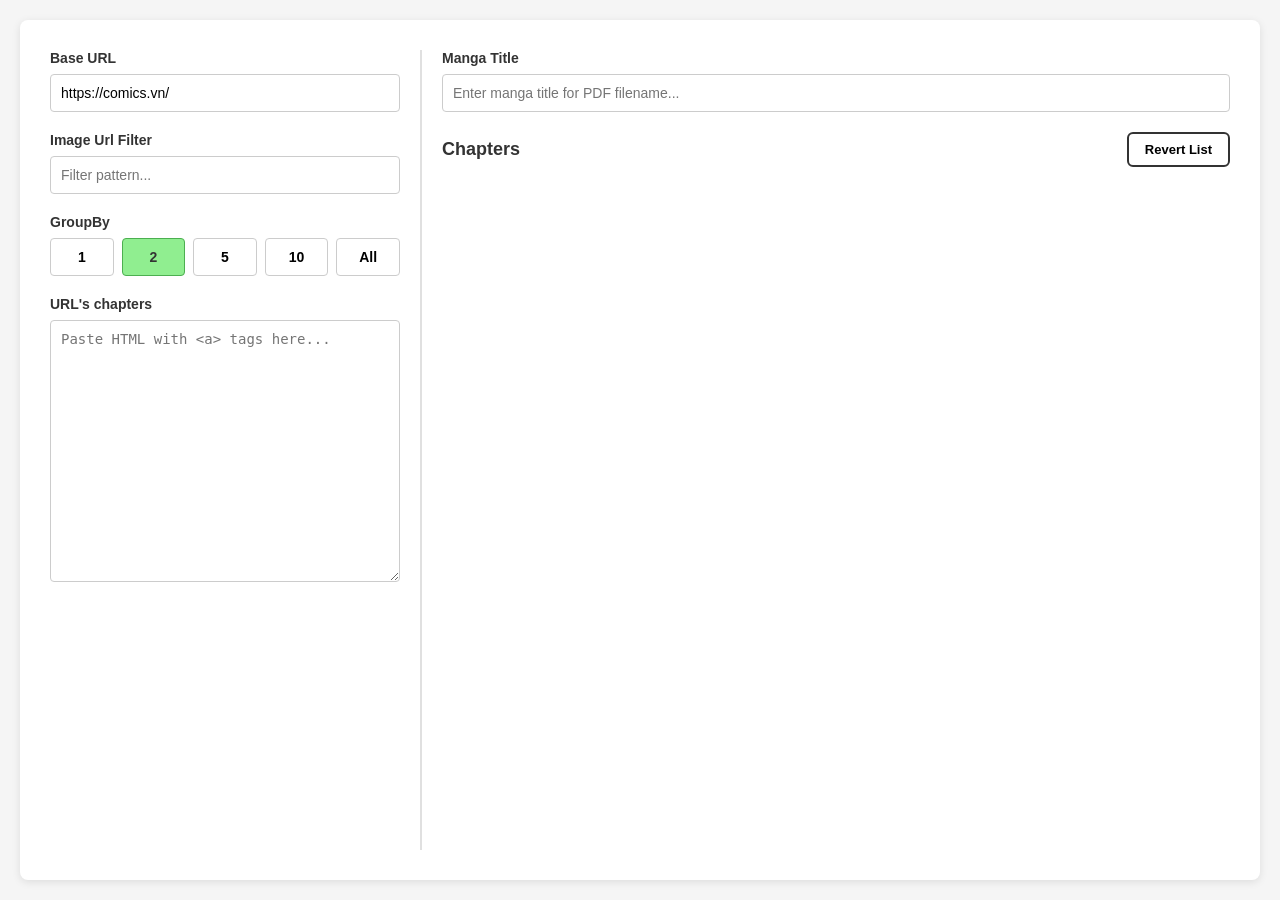
==== index.html @ 2fdf2e02 "feat: add manga title input and update PDF filename logic" ====
<!DOCTYPE html>
<html lang="en">
<head>
  <meta charset="UTF-8">
  <meta name="viewport" content="width=device-width, initial-scale=1.0">
  <title>Manga-Pdf-Maker</title>
  <link rel="stylesheet" href="index.css">
</head>
<body>
  <div class="container">
    <div class="left-panel">
      <div class="form-group">
        <label for="baseUrl">Base URL</label>
        <input type="text" id="baseUrl" placeholder="https://comics.vn/" value="https://comics.vn/">
      </div>

      <div class="form-group">
        <label for="imageUrlFilter">Image Url Filter</label>
        <input type="text" id="imageUrlFilter" placeholder="Filter pattern...">
      </div>

      <div class="form-group">
        <label>GroupBy</label>
        <div class="groupby-options">
          <button class="groupby-btn" data-value="1">1</button>
          <button class="groupby-btn active" data-value="2">2</button>
          <button class="groupby-btn" data-value="5">5</button>
          <button class="groupby-btn" data-value="10">10</button>
          <button class="groupby-btn" data-value="all">All</button>
        </div>
      </div>

      <div class="form-group">
        <label for="urlsChapter">URL's chapters</label>
        <textarea id="urlsChapter" rows="15" placeholder="Paste HTML with <a> tags here..."></textarea>
      </div>
    </div>

    <div class="right-panel">
      <div class="form-group">
        <label for="mangaTitle">Manga Title</label>
        <input type="text" id="mangaTitle" placeholder="Enter manga title for PDF filename...">
      </div>
      
      <div class="chapters-header">
        <h3>Chapters</h3>
        <button id="revertListBtn" class="revert-btn">Revert List</button>
      </div>
      <div id="chaptersList"></div>
    </div>
  </div>

  <!-- Progress Modal -->
  <div id="progressModal" class="modal">
    <div class="modal-content">
      <h3>Creating PDF...</h3>
      <div class="progress-bar">
        <div id="progressFill" class="progress-fill"></div>
      </div>
      <p id="progressText">Initializing...</p>
    </div>
  </div>

  <script src="lib/jspdf.umd.min.js"></script>
  <script src="index.js"></script>
</body>
</html>
---- index.css ----
* {
  margin: 0;
  padding: 0;
  box-sizing: border-box;
}

body {
  font-family: Arial, sans-serif;
  min-height: 100vh;
  background: #f5f5f5;
  padding: 20px;
}

.container {
  display: flex;
  gap: 20px;
  padding: 30px;
  background: white;
  max-width: 1400px;
  margin: 0 auto;
  border-radius: 8px;
  box-shadow: 0 2px 8px rgba(0, 0, 0, 0.1);
  min-height: calc(100vh - 40px);
}

.left-panel {
  flex: 0 0 350px;
}

.right-panel {
  flex: 1;
  border-left: 2px solid #e0e0e0;
  padding-left: 20px;
}

.form-group {
  margin-bottom: 20px;
}

label {
  display: block;
  margin-bottom: 8px;
  font-weight: bold;
  font-size: 14px;
  color: #333;
}

input[type="text"] {
  width: 100%;
  padding: 10px;
  border: 1px solid #ccc;
  border-radius: 4px;
  font-size: 14px;
}

input[type="text"]:focus {
  outline: none;
  border-color: #4CAF50;
}

.groupby-options {
  display: flex;
  gap: 8px;
}

.groupby-btn {
  flex: 1;
  padding: 10px;
  border: 1px solid #ccc;
  background: white;
  cursor: pointer;
  border-radius: 4px;
  font-size: 14px;
  font-weight: bold;
  transition: all 0.3s;
}

.groupby-btn:hover {
  background: #f0f0f0;
}

.groupby-btn.active {
  background: #90EE90;
  border-color: #4CAF50;
  color: #333;
}

textarea {
  width: 100%;
  padding: 10px;
  border: 1px solid #ccc;
  border-radius: 4px;
  font-size: 14px;
  font-family: monospace;
  resize: vertical;
}

textarea:focus {
  outline: none;
  border-color: #4CAF50;
}

.chapters-header {
  display: flex;
  justify-content: space-between;
  align-items: center;
  margin-bottom: 15px;
}

.right-panel h3 {
  margin: 0;
  color: #333;
  font-size: 18px;
}

.revert-btn {
  padding: 8px 16px;
  background: white;
  border: 2px solid #333;
  border-radius: 6px;
  cursor: pointer;
  font-weight: bold;
  font-size: 13px;
  transition: all 0.3s;
}

.revert-btn:hover {
  background: #333;
  color: white;
}

#chaptersList {
  display: flex;
  flex-direction: column;
  gap: 15px;
}

.chapter-part {
  border: 1px solid #e0e0e0;
  border-radius: 8px;
  padding: 15px;
  background: #fafafa;
}

.chapter-part-header {
  display: flex;
  align-items: center;
  gap: 15px;
  margin-bottom: 10px;
}

.make-part-btn {
  padding: 10px 20px;
  background: white;
  border: 2px solid #333;
  border-radius: 20px;
  cursor: pointer;
  font-weight: bold;
  font-size: 14px;
  transition: all 0.3s;
  white-space: nowrap;
}

.make-part-btn:hover {
  background: #4CAF50;
  border-color: #4CAF50;
  color: white;
}

.chapter-urls {
  display: flex;
  flex-direction: column;
  gap: 5px;
}

.chapter-url {
  font-size: 13px;
  color: #666;
  padding: 5px;
  background: white;
  border-radius: 4px;
  word-break: break-all;
}

.empty-message {
  color: #999;
  font-style: italic;
  text-align: center;
  padding: 40px 20px;
}

/* Progress Modal */
.modal {
  display: none;
  position: fixed;
  z-index: 1000;
  left: 0;
  top: 0;
  width: 100%;
  height: 100%;
  background-color: rgba(0, 0, 0, 0.5);
  align-items: center;
  justify-content: center;
}

.modal.active {
  display: flex;
}

.modal-content {
  background: white;
  padding: 30px;
  border-radius: 8px;
  min-width: 400px;
  box-shadow: 0 4px 20px rgba(0, 0, 0, 0.3);
}

.modal-content h3 {
  margin: 0 0 20px 0;
  color: #333;
  text-align: center;
}

.progress-bar {
  width: 100%;
  height: 30px;
  background: #e0e0e0;
  border-radius: 15px;
  overflow: hidden;
  margin-bottom: 15px;
}

.progress-fill {
  height: 100%;
  background: linear-gradient(90deg, #4CAF50, #90EE90);
  width: 0%;
  transition: width 0.3s ease;
}

#progressText {
  text-align: center;
  color: #666;
  font-size: 14px;
  margin: 0;
}
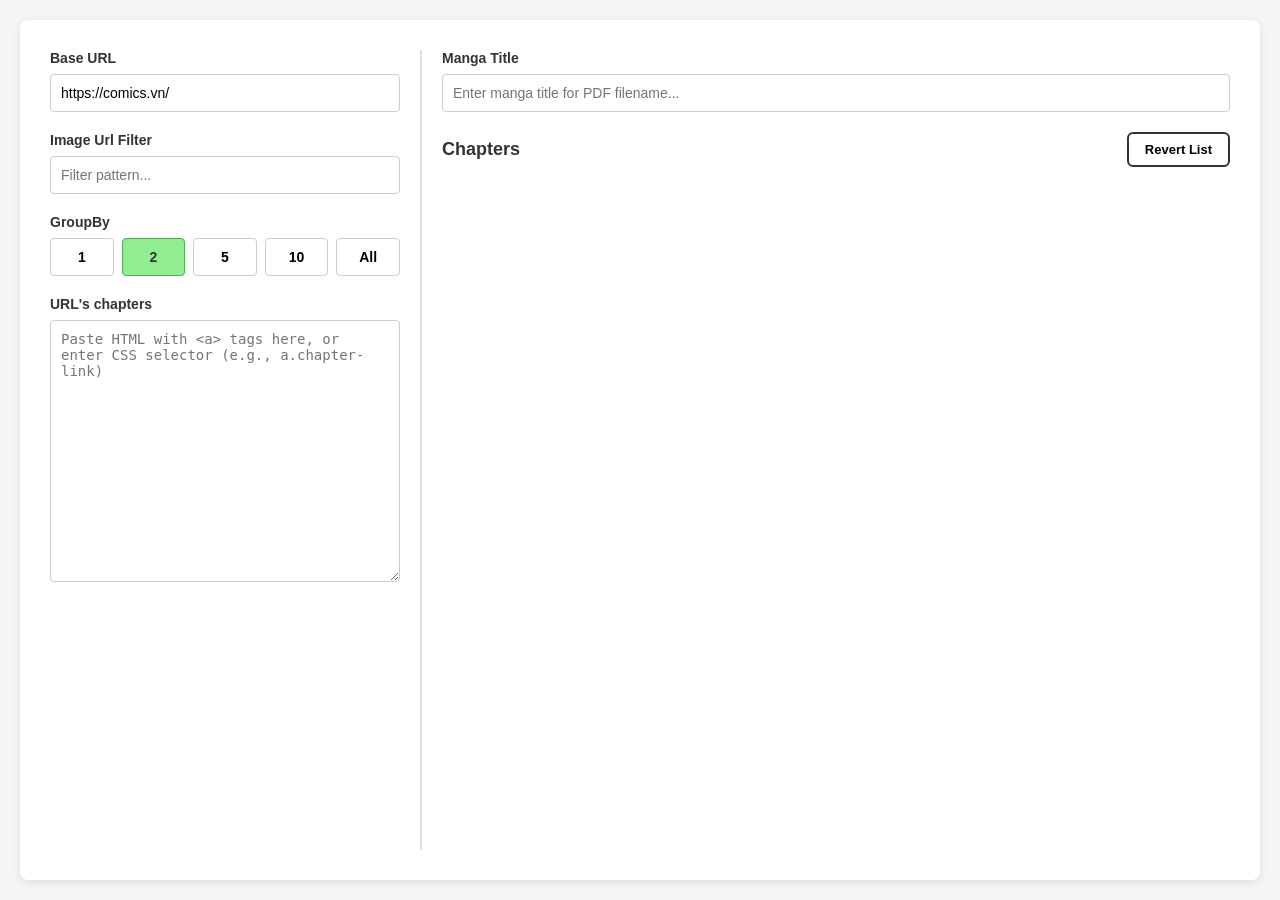
==== commit 08a34434: "feat: implement chapter link querying via CSS selector and update textarea placeholder" ====
--- a/index.html
+++ b/index.html
@@ -32,7 +32,7 @@
 
       <div class="form-group">
         <label for="urlsChapter">URL's chapters</label>
-        <textarea id="urlsChapter" rows="15" placeholder="Paste HTML with <a> tags here..."></textarea>
+        <textarea id="urlsChapter" rows="15" placeholder="Paste HTML with <a> tags here, or enter CSS selector (e.g., a.chapter-link)"></textarea>
       </div>
     </div>
 
@@ -50,17 +50,6 @@
     </div>
   </div>
 
-  <!-- Progress Modal -->
-  <div id="progressModal" class="modal">
-    <div class="modal-content">
-      <h3>Creating PDF...</h3>
-      <div class="progress-bar">
-        <div id="progressFill" class="progress-fill"></div>
-      </div>
-      <p id="progressText">Initializing...</p>
-    </div>
-  </div>
-
   <script src="lib/jspdf.umd.min.js"></script>
   <script src="index.js"></script>
 </body>
--- a/index.css
+++ b/index.css
@@ -189,57 +189,31 @@
   padding: 40px 20px;
 }
 
-/* Progress Modal */
-.modal {
-  display: none;
-  position: fixed;
-  z-index: 1000;
-  left: 0;
-  top: 0;
+/* Inline Progress for each part */
+.part-progress {
+  flex: 1;
+  display: flex;
+  flex-direction: column;
+  gap: 5px;
+}
+
+.progress-bar-inline {
   width: 100%;
-  height: 100%;
-  background-color: rgba(0, 0, 0, 0.5);
-  align-items: center;
-  justify-content: center;
-}
-
-.modal.active {
-  display: flex;
-}
-
-.modal-content {
-  background: white;
-  padding: 30px;
-  border-radius: 8px;
-  min-width: 400px;
-  box-shadow: 0 4px 20px rgba(0, 0, 0, 0.3);
-}
-
-.modal-content h3 {
-  margin: 0 0 20px 0;
-  color: #333;
-  text-align: center;
-}
-
-.progress-bar {
-  width: 100%;
-  height: 30px;
+  height: 25px;
   background: #e0e0e0;
-  border-radius: 15px;
+  border-radius: 12px;
   overflow: hidden;
-  margin-bottom: 15px;
-}
-
-.progress-fill {
+}
+
+.progress-fill-inline {
   height: 100%;
   background: linear-gradient(90deg, #4CAF50, #90EE90);
   width: 0%;
   transition: width 0.3s ease;
 }
 
-#progressText {
-  text-align: center;
+.progress-text-inline {
+  font-size: 12px;
   color: #666;
-  font-size: 14px;
-  margin: 0;
-}
+  font-weight: 500;
+}
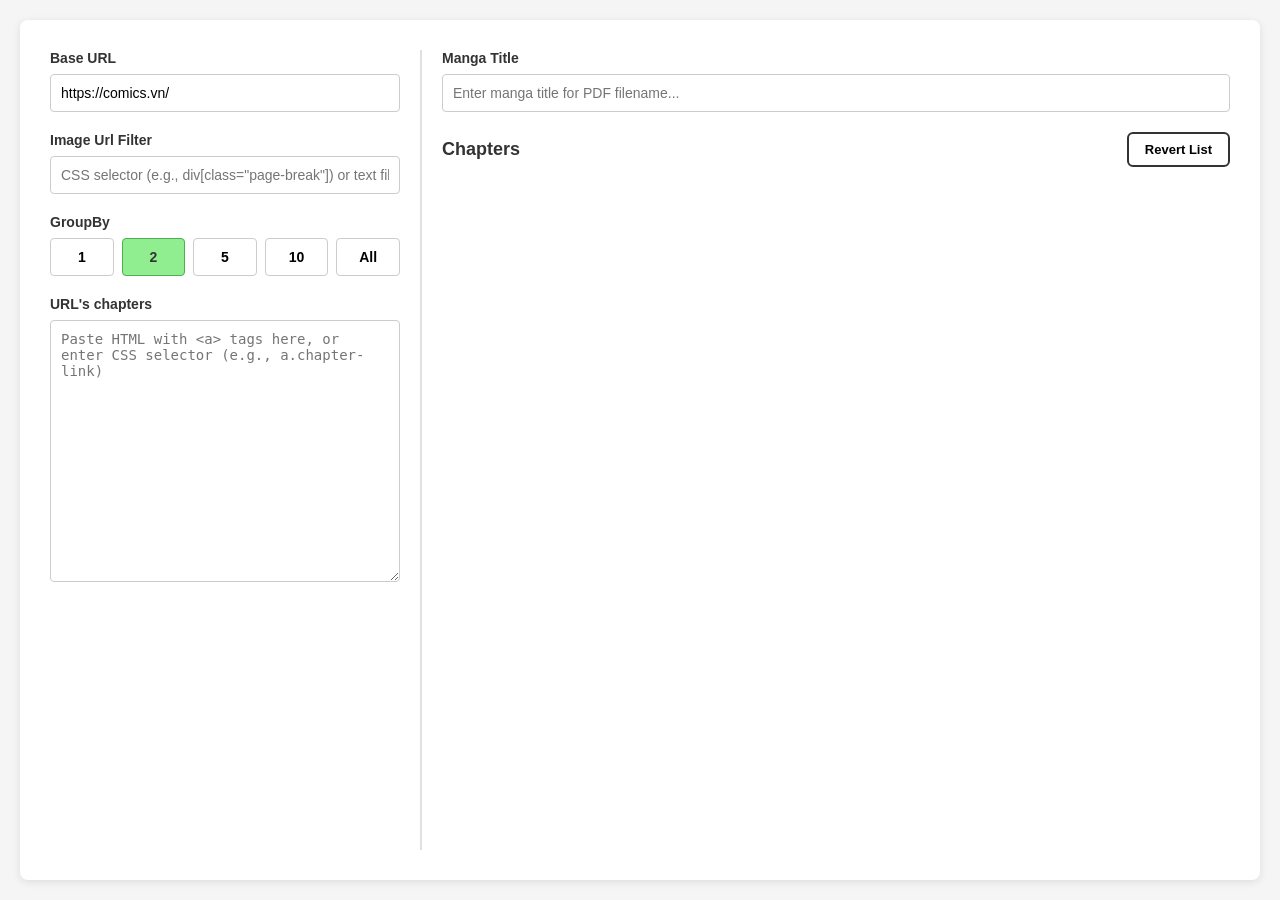
==== commit 7da5ffa9: "feat: update image URL filter placeholder and enhance duplicate URL handling in chapter parsing" ====
--- a/index.html
+++ b/index.html
@@ -16,7 +16,7 @@
 
       <div class="form-group">
         <label for="imageUrlFilter">Image Url Filter</label>
-        <input type="text" id="imageUrlFilter" placeholder="Filter pattern...">
+        <input type="text" id="imageUrlFilter" placeholder='CSS selector (e.g., div[class="page-break"]) or text filter'>
       </div>
 
       <div class="form-group">
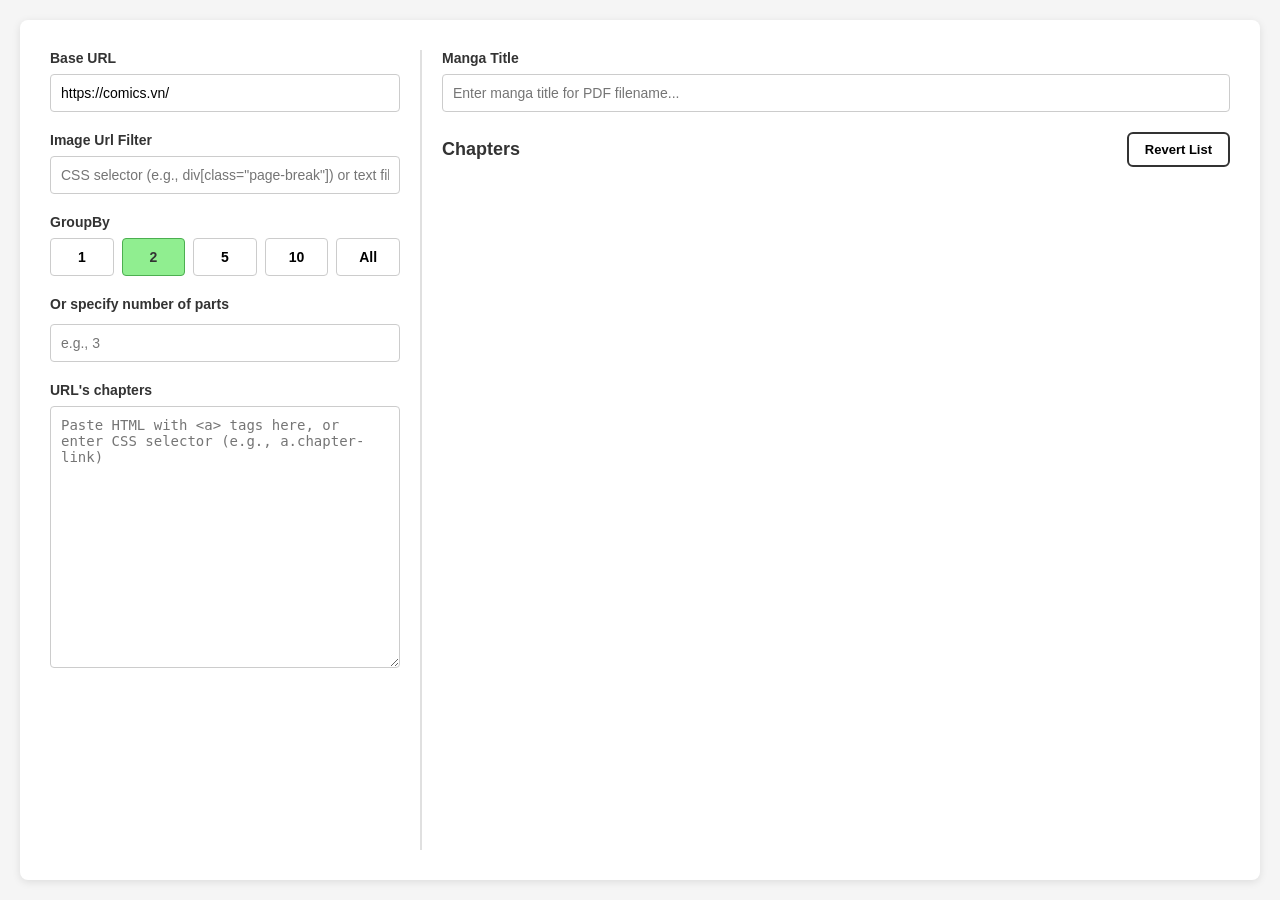
==== commit 111b09dd: "." ====
--- a/index.html
+++ b/index.html
@@ -31,6 +31,11 @@
       </div>
 
       <div class="form-group">
+        <label for="numParts">Or specify number of parts</label>
+        <input type="number" id="numParts" min="1" max="100" placeholder="e.g., 3" class="num-parts-input">
+      </div>
+
+      <div class="form-group">
         <label for="urlsChapter">URL's chapters</label>
         <textarea id="urlsChapter" rows="15" placeholder="Paste HTML with <a> tags here, or enter CSS selector (e.g., a.chapter-link)"></textarea>
       </div>
@@ -46,6 +51,7 @@
         <h3>Chapters</h3>
         <button id="revertListBtn" class="revert-btn">Revert List</button>
       </div>
+      <div id="partsSummary"></div>
       <div id="chaptersList"></div>
     </div>
   </div>
--- a/index.css
+++ b/index.css
@@ -58,6 +58,23 @@
   border-color: #4CAF50;
 }
 
+input[type="number"] {
+  width: 100%;
+  padding: 10px;
+  border: 1px solid #ccc;
+  border-radius: 4px;
+  font-size: 14px;
+}
+
+input[type="number"]:focus {
+  outline: none;
+  border-color: #4CAF50;
+}
+
+.num-parts-input {
+  margin-top: 4px;
+}
+
 .groupby-options {
   display: flex;
   gap: 8px;
@@ -173,6 +190,12 @@
   gap: 5px;
 }
 
+.chapter-url-item {
+  display: flex;
+  align-items: flex-start;
+  gap: 5px;
+}
+
 .chapter-url {
   font-size: 13px;
   color: #666;
@@ -180,6 +203,35 @@
   background: white;
   border-radius: 4px;
   word-break: break-all;
+  flex: 1;
+}
+
+.image-count {
+  color: #4CAF50;
+  font-weight: bold;
+  font-size: 12px;
+  margin-left: 5px;
+}
+
+.remove-chapter-btn {
+  background: #ff4444;
+  color: white;
+  border: none;
+  border-radius: 4px;
+  width: 24px;
+  height: 24px;
+  font-size: 18px;
+  line-height: 1;
+  cursor: pointer;
+  flex-shrink: 0;
+  display: flex;
+  align-items: center;
+  justify-content: center;
+  transition: background 0.2s;
+}
+
+.remove-chapter-btn:hover {
+  background: #cc0000;
 }
 
 .empty-message {
@@ -217,3 +269,71 @@
   color: #666;
   font-weight: 500;
 }
+
+/* Parts Summary */
+.parts-summary-box {
+  background: #f0f8ff;
+  border: 1px solid #b0d4f1;
+  border-radius: 8px;
+  padding: 12px 15px;
+  margin-bottom: 15px;
+  font-size: 13px;
+}
+
+.summary-row {
+  display: flex;
+  align-items: flex-start;
+  gap: 8px;
+  flex-wrap: wrap;
+}
+
+.summary-row + .summary-row {
+  margin-top: 8px;
+}
+
+.summary-label {
+  font-weight: bold;
+  color: #555;
+  min-width: 70px;
+  flex-shrink: 0;
+}
+
+.summary-value {
+  color: #333;
+}
+
+.summary-breakdown {
+  color: #666;
+  font-size: 12px;
+}
+
+.summary-rec {
+  align-items: center;
+}
+
+.rec-chips {
+  display: flex;
+  flex-wrap: wrap;
+  gap: 6px;
+}
+
+.rec-chip {
+  background: #fff;
+  border: 1px solid #4CAF50;
+  color: #2e7d32;
+  border-radius: 16px;
+  padding: 3px 10px;
+  font-size: 12px;
+  cursor: pointer;
+  transition: all 0.2s;
+}
+
+.rec-chip:hover {
+  background: #4CAF50;
+  color: white;
+}
+
+.rec-note {
+  color: #888;
+  font-size: 11px;
+}
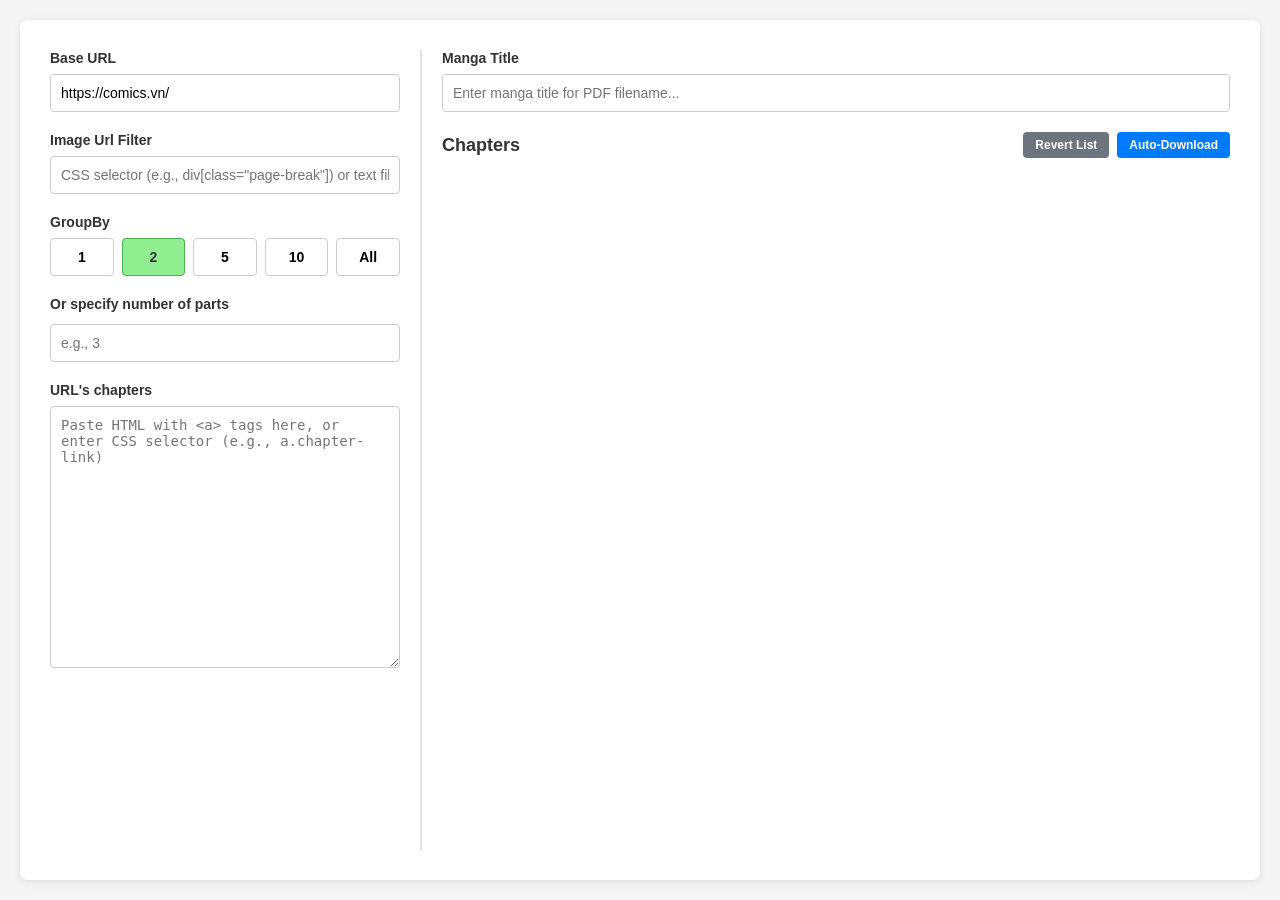
==== commit fd6ec1b7: "." ====
--- a/index.html
+++ b/index.html
@@ -49,7 +49,10 @@
       
       <div class="chapters-header">
         <h3>Chapters</h3>
-        <button id="revertListBtn" class="revert-btn">Revert List</button>
+        <div class="header-actions">
+          <button id="revertListBtn" class="revert-btn">Revert List</button>
+          <button id="autoDownloadBtn" class="auto-download-btn">Auto-Download</button>
+        </div>
       </div>
       <div id="partsSummary"></div>
       <div id="chaptersList"></div>
--- a/index.css
+++ b/index.css
@@ -270,6 +270,72 @@
   font-weight: 500;
 }
 
+/* Part Status Badge */
+.part-status-badge {
+  font-size: 11px;
+  font-weight: bold;
+  padding: 3px 10px;
+  border-radius: 12px;
+  flex-shrink: 0;
+  text-transform: uppercase;
+  letter-spacing: 0.5px;
+}
+
+.status-idle {
+  background: #e0e0e0;
+  color: #666;
+}
+
+.status-GettingChap {
+  background: #fff3cd;
+  color: #856404;
+  border: 1px solid #ffeeba;
+}
+
+.status-GettingImages {
+  background: #cce5ff;
+  color: #004085;
+  border: 1px solid #b8daff;
+}
+
+.status-Completed {
+  background: #d4edda;
+  color: #155724;
+  border: 1px solid #c3e6cb;
+}
+
+/* ── Header actions ── */
+.header-actions {
+  display: flex;
+  gap: 8px;
+  align-items: center;
+}
+
+.revert-btn {
+  background: #6c757d;
+  color: #fff;
+  border: none;
+  border-radius: 4px;
+  padding: 6px 12px;
+  cursor: pointer;
+  font-size: 12px;
+}
+.revert-btn:hover { background: #5a6268; }
+
+.auto-download-btn {
+  background: #007bff;
+  color: #fff;
+  border: none;
+  border-radius: 4px;
+  padding: 6px 12px;
+  cursor: pointer;
+  font-size: 12px;
+  font-weight: 600;
+}
+.auto-download-btn:hover { background: #0056b3; }
+.auto-download-btn.active { background: #dc3545; }
+.auto-download-btn.active:hover { background: #c82333; }
+
 /* Parts Summary */
 .parts-summary-box {
   background: #f0f8ff;
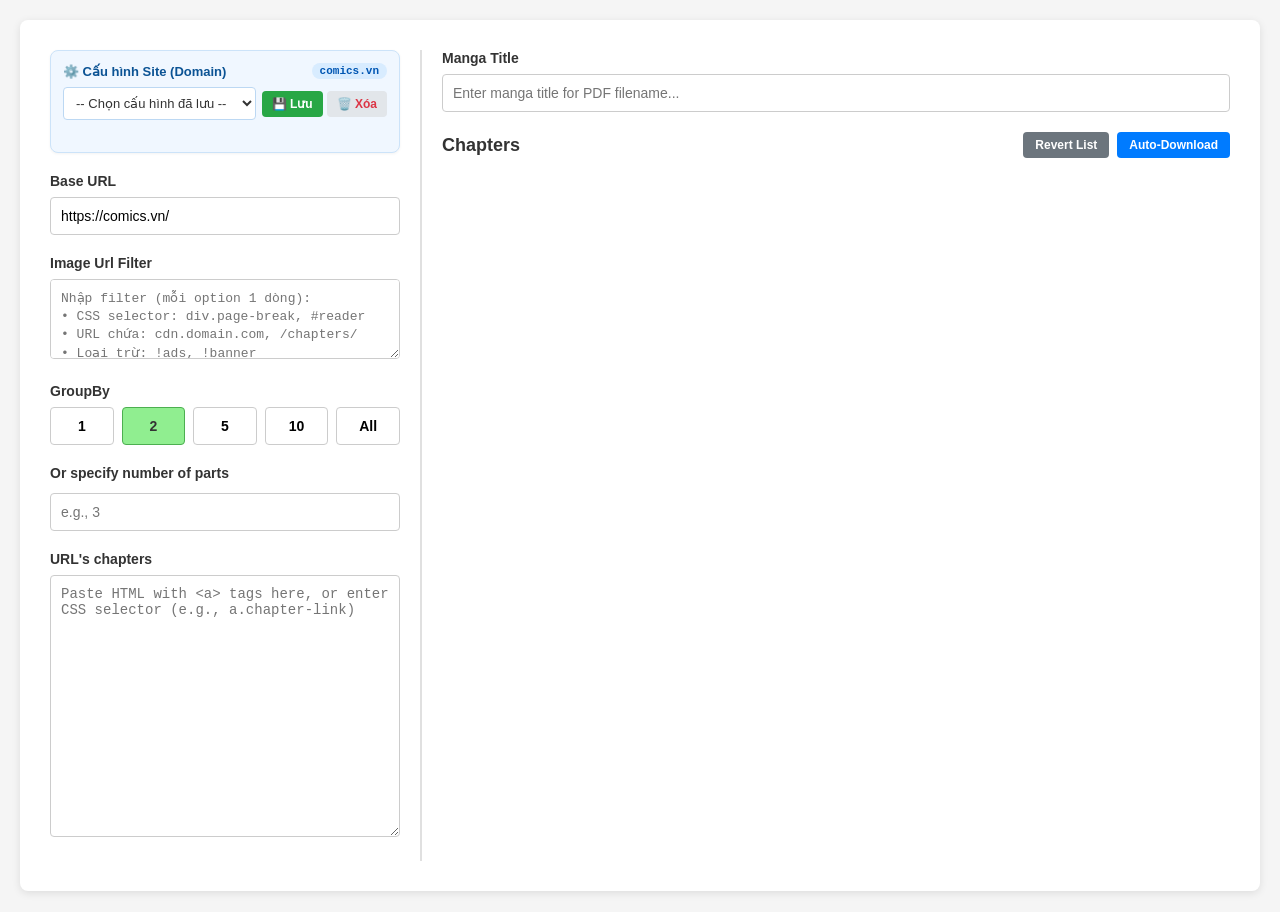
==== commit 9bbdba1f: "feat: add site configuration management and enhanced multi-line image filter rules" ====
--- a/index.html
+++ b/index.html
@@ -9,16 +9,31 @@
 <body>
   <div class="container">
     <div class="left-panel">
+      <div class="site-config-card">
+        <div class="site-config-header">
+          <label for="siteConfigSelect">⚙️ Cấu hình Site (Domain)</label>
+          <span id="currentDomainBadge" class="domain-badge" title="Domain hiện tại">Chưa xác định</span>
+        </div>
+        <div class="site-config-controls">
+          <select id="siteConfigSelect">
+            <option value="">-- Chọn cấu hình đã lưu --</option>
+          </select>
+          <div class="site-config-btns">
+            <button type="button" id="saveSiteConfigBtn" class="btn-config save" title="Lưu cấu hình hiện tại cho domain này">💾 Lưu</button>
+            <button type="button" id="deleteSiteConfigBtn" class="btn-config delete" title="Xóa cấu hình đang chọn">🗑️ Xóa</button>
+          </div>
+        </div>
+        <div id="siteConfigStatus" class="site-config-status"></div>
+      </div>
+
       <div class="form-group">
         <label for="baseUrl">Base URL</label>
         <input type="text" id="baseUrl" placeholder="https://comics.vn/" value="https://comics.vn/">
       </div>
-
       <div class="form-group">
         <label for="imageUrlFilter">Image Url Filter</label>
-        <input type="text" id="imageUrlFilter" placeholder='CSS selector (e.g., div[class="page-break"]) or text filter'>
+        <textarea id="imageUrlFilter" rows="3" placeholder="Nhập filter (mỗi option 1 dòng):&#10;• CSS selector: div.page-break, #reader&#10;• URL chứa: cdn.domain.com, /chapters/&#10;• Loại trừ: !ads, !banner"></textarea>
       </div>
-
       <div class="form-group">
         <label>GroupBy</label>
         <div class="groupby-options">
--- a/index.css
+++ b/index.css
@@ -37,6 +37,113 @@
   margin-bottom: 20px;
 }
 
+/* Site Configuration Card */
+.site-config-card {
+  background: #f0f7ff;
+  border: 1px solid #cce3f9;
+  border-radius: 8px;
+  padding: 12px;
+  margin-bottom: 20px;
+  box-shadow: 0 1px 3px rgba(0, 0, 0, 0.05);
+}
+
+.site-config-header {
+  display: flex;
+  justify-content: space-between;
+  align-items: center;
+  margin-bottom: 8px;
+}
+
+.site-config-header label {
+  margin-bottom: 0;
+  font-size: 13px;
+  color: #0b5394;
+  display: flex;
+  align-items: center;
+  gap: 5px;
+}
+
+.domain-badge {
+  font-size: 11px;
+  background: #d8ecff;
+  color: #0056b3;
+  padding: 2px 8px;
+  border-radius: 10px;
+  font-family: monospace;
+  font-weight: 600;
+  max-width: 150px;
+  overflow: hidden;
+  text-overflow: ellipsis;
+  white-space: nowrap;
+}
+
+.site-config-controls {
+  display: flex;
+  gap: 6px;
+  align-items: center;
+}
+
+#siteConfigSelect {
+  flex: 1;
+  padding: 7px 8px;
+  border: 1px solid #bcd8f3;
+  border-radius: 4px;
+  font-size: 13px;
+  background: white;
+  color: #333;
+  min-width: 0;
+}
+
+#siteConfigSelect:focus {
+  outline: none;
+  border-color: #007bff;
+}
+
+.site-config-btns {
+  display: flex;
+  gap: 4px;
+}
+
+.btn-config {
+  padding: 6px 10px;
+  border: none;
+  border-radius: 4px;
+  font-size: 12px;
+  font-weight: 600;
+  cursor: pointer;
+  transition: all 0.2s;
+  white-space: nowrap;
+}
+
+.btn-config.save {
+  background: #28a745;
+  color: white;
+}
+.btn-config.save:hover { background: #218838; }
+
+.btn-config.delete {
+  background: #e2e6ea;
+  color: #dc3545;
+}
+.btn-config.delete:hover { background: #dc3545; color: white; }
+
+.site-config-status {
+  font-size: 11px;
+  color: #28a745;
+  margin-top: 6px;
+  min-height: 14px;
+  line-height: 1.3;
+  font-weight: 500;
+}
+
+.site-config-status.info {
+  color: #0056b3;
+}
+
+.site-config-status.error {
+  color: #dc3545;
+}
+
 label {
   display: block;
   margin-bottom: 8px;
@@ -117,6 +224,13 @@
   border-color: #4CAF50;
 }
 
+#imageUrlFilter {
+  min-height: 80px;
+  font-size: 13px;
+  line-height: 1.4;
+  white-space: pre;
+}
+
 .chapters-header {
   display: flex;
   justify-content: space-between;
@@ -157,6 +271,18 @@
   border-radius: 8px;
   padding: 15px;
   background: #fafafa;
+  transition: all 0.3s ease;
+}
+
+.chapter-part.is-completed {
+  border: 2px solid #28a745;
+  background: #f4fbf5;
+  box-shadow: 0 2px 10px rgba(40, 167, 69, 0.12);
+}
+
+.chapter-part.is-completed .chapter-part-header {
+  border-bottom: 1px solid #d4edda;
+  padding-bottom: 10px;
 }
 
 .chapter-part-header {
@@ -182,6 +308,17 @@
   background: #4CAF50;
   border-color: #4CAF50;
   color: white;
+}
+
+.make-part-btn.completed {
+  background: #28a745;
+  border-color: #218838;
+  color: white;
+}
+
+.make-part-btn.completed:hover {
+  background: #218838;
+  border-color: #1e7e34;
 }
 
 .chapter-urls {
@@ -299,9 +436,94 @@
 }
 
 .status-Completed {
-  background: #d4edda;
-  color: #155724;
-  border: 1px solid #c3e6cb;
+  background: #28a745;
+  color: #ffffff;
+  border: 1px solid #218838;
+}
+
+.status-Error {
+  background: #dc3545;
+  color: #ffffff;
+  border: 1px solid #bd2130;
+}
+
+.summary-part-done {
+  color: #28a745;
+  font-weight: bold;
+}
+
+/* Chapter Image Status - per chapter item */
+.chapter-image-statuses {
+  padding: 8px 12px;
+  border-top: 2px solid #007bff;
+  font-size: 11px;
+  max-height: 400px;
+  overflow-y: auto;
+  background: #fafafa;
+}
+
+.chap-status-block {
+  padding: 6px 8px 8px 28px;
+  font-size: 11px;
+  border-top: 1px dashed #ccc;
+  margin-top: 4px;
+}
+
+.chap-status-header {
+  display: flex;
+  align-items: center;
+  gap: 6px;
+  padding: 3px 0;
+  font-weight: 700;
+  color: #333;
+  cursor: pointer;
+  font-size: 12px;
+}
+
+.chap-status-header:hover { color: #007bff; }
+
+.chap-status-toggle {
+  background: #007bff;
+  border: none;
+  border-radius: 3px;
+  font-size: 10px;
+  font-weight: 700;
+  color: #fff;
+  padding: 1px 5px;
+  cursor: pointer;
+  min-width: 20px;
+  text-align: center;
+}
+
+.chap-status-list {
+  padding: 4px 0 4px 6px;
+  border-left: 2px solid #dee2e6;
+  margin-left: 2px;
+}
+
+.chap-status-item {
+  padding: 2px 0;
+  color: #555;
+  word-break: break-all;
+  font-family: monospace;
+  font-size: 10px;
+  line-height: 1.4;
+}
+
+.chap-status-item.ok    { color: #28a745; }
+.chap-status-item.fail  { color: #dc3545; }
+.chap-status-item.pending { color: #999; }
+
+/* Chapter URL size */
+.chapter-url {
+  font-size: 13px;
+  line-height: 1.4;
+}
+
+.image-count {
+  font-size: 12px;
+  color: #28a745;
+  font-weight: 600;
 }
 
 /* ── Header actions ── */
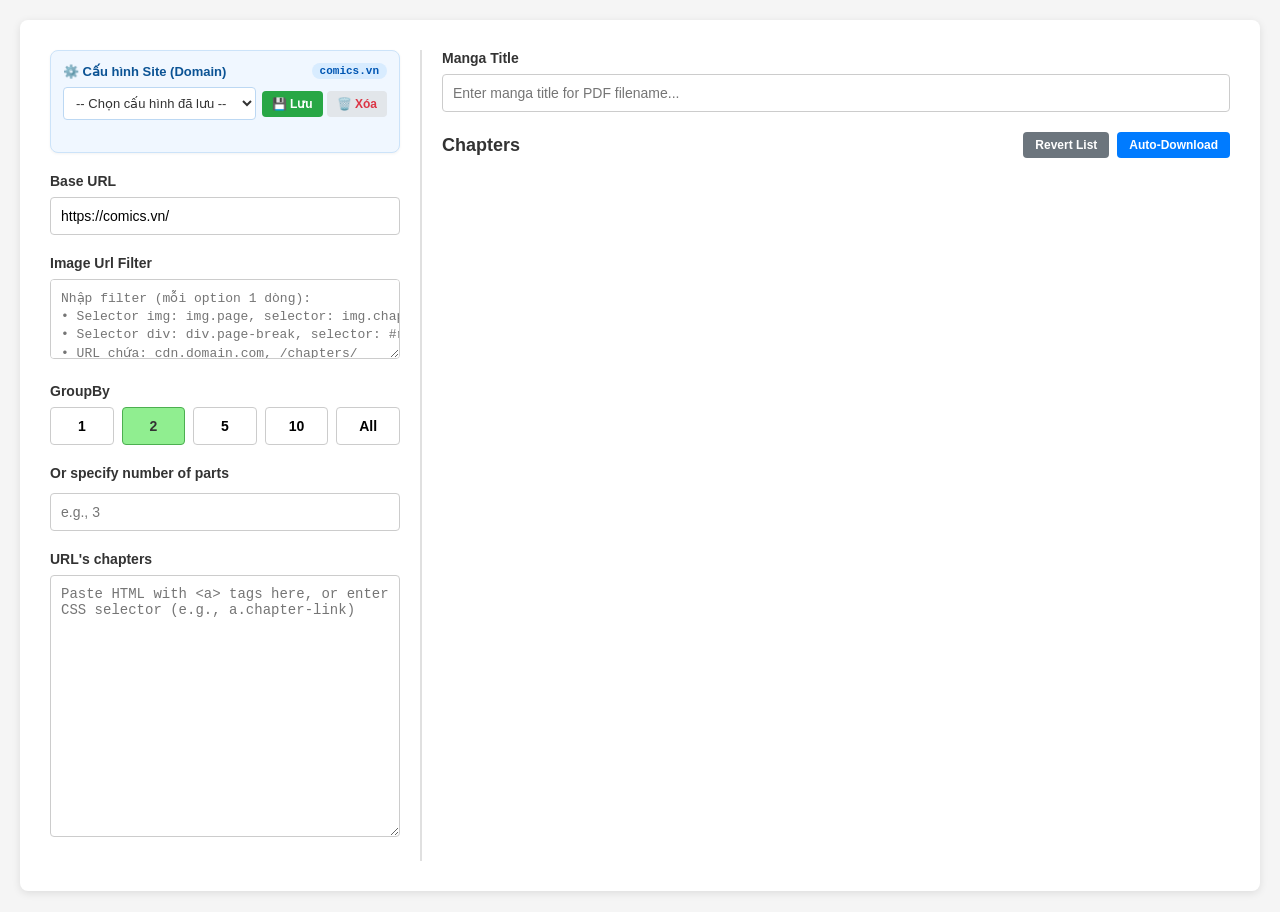
==== commit d6c8b305: "feat: enhance image extraction logic with lazyload support and advanced CSS selectors" ====
--- a/index.html
+++ b/index.html
@@ -32,7 +32,7 @@
       </div>
       <div class="form-group">
         <label for="imageUrlFilter">Image Url Filter</label>
-        <textarea id="imageUrlFilter" rows="3" placeholder="Nhập filter (mỗi option 1 dòng):&#10;• CSS selector: div.page-break, #reader&#10;• URL chứa: cdn.domain.com, /chapters/&#10;• Loại trừ: !ads, !banner"></textarea>
+        <textarea id="imageUrlFilter" rows="3" placeholder="Nhập filter (mỗi option 1 dòng):&#10;• Selector img: img.page, selector: img.chapter (lấy src img)&#10;• Selector div: div.page-break, selector: #reader (tìm img bên trong)&#10;• URL chứa: cdn.domain.com, /chapters/&#10;• Loại trừ: !ads, !banner"></textarea>
       </div>
       <div class="form-group">
         <label>GroupBy</label>
--- a/index.css
+++ b/index.css
@@ -275,13 +275,13 @@
 }
 
 .chapter-part.is-completed {
-  border: 2px solid #28a745;
-  background: #f4fbf5;
-  box-shadow: 0 2px 10px rgba(40, 167, 69, 0.12);
+  border: 2px solid #8b5cf6;
+  background: #faf5ff;
+  box-shadow: 0 4px 14px rgba(139, 92, 246, 0.16);
 }
 
 .chapter-part.is-completed .chapter-part-header {
-  border-bottom: 1px solid #d4edda;
+  border-bottom: 1px solid #ede9fe;
   padding-bottom: 10px;
 }
 
@@ -311,14 +311,15 @@
 }
 
 .make-part-btn.completed {
-  background: #28a745;
-  border-color: #218838;
+  background: linear-gradient(135deg, #7c3aed 0%, #9333ea 100%);
+  border-color: #6d28d9;
   color: white;
+  box-shadow: 0 2px 8px rgba(124, 58, 237, 0.3);
 }
 
 .make-part-btn.completed:hover {
-  background: #218838;
-  border-color: #1e7e34;
+  background: linear-gradient(135deg, #6d28d9 0%, #7e22ce 100%);
+  border-color: #581c87;
 }
 
 .chapter-urls {
@@ -436,9 +437,10 @@
 }
 
 .status-Completed {
-  background: #28a745;
+  background: linear-gradient(135deg, #7c3aed 0%, #9333ea 100%);
   color: #ffffff;
-  border: 1px solid #218838;
+  border: 1px solid #6d28d9;
+  box-shadow: 0 2px 6px rgba(124, 58, 237, 0.3);
 }
 
 .status-Error {
@@ -448,7 +450,7 @@
 }
 
 .summary-part-done {
-  color: #28a745;
+  color: #7c3aed;
   font-weight: bold;
 }
 
